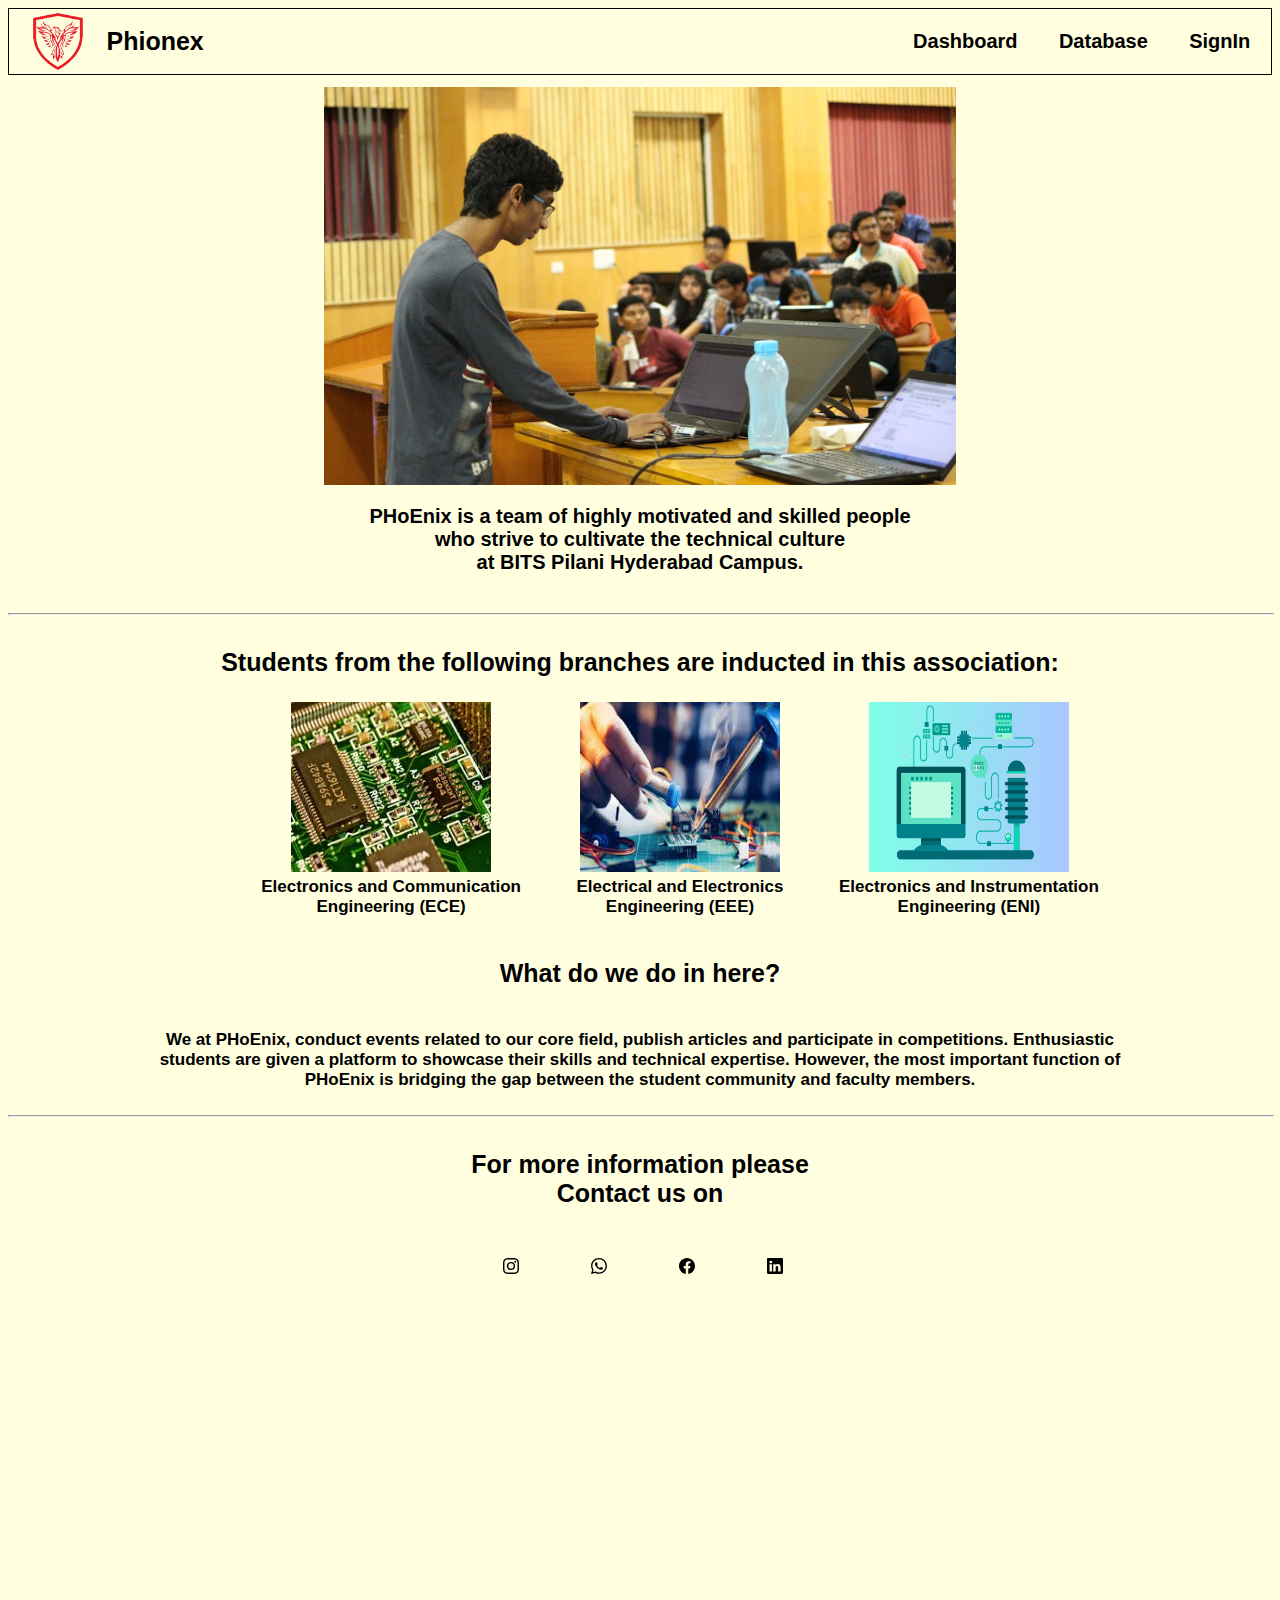
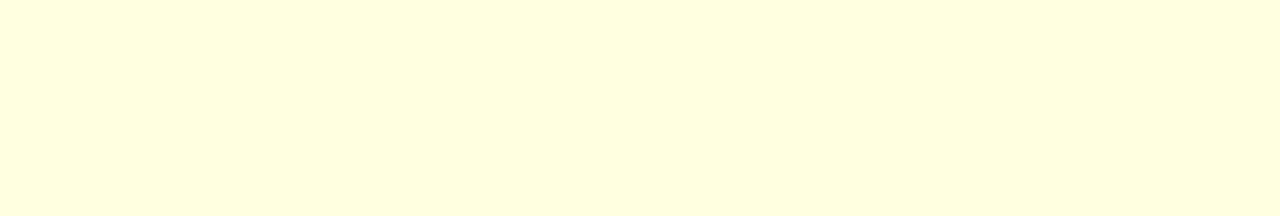
==== index.html @ c50eb893 "add changes" ====
<!DOCTYPE html>
<html lang="en">

<head>
    <meta charset="UTF-8">
    <meta http-equiv="X-UA-Compatible" content="IE=edge">
    <meta name="viewport" content="width=device-width, initial-scale=1.0">
    <title>Phonix_webpage</title>
    <link rel="stylesheet" href="phioneswebpagecss.css">
</head>

<body>
    <div class="masterbox">
        <div class="box-1">
            <nav class="navigationbar">
                <label class="logolabel"><img class="logo" src="logo.5ab6749d.png" alt="logo">Phionex</label>

                <ul class="navelements">


                    <li><a class="navelelement-1" target="_self" href="phonixwebpage.html">Dashboard</a></li>


                    <li><a class="navelelement-1" target="_self" href="database.html">Database</a></li>


                    <li><a class="navelelement-1" target="_self" href="phionexsigninpage.html">SignIn</a></li>


                </ul>
            </nav>
        </div>

        <div class="box-2">

            <img class="mainimg" src="IMG_4727.JPG" alt="img-1">
            <p class="paracontent">
                PHoEnix is a team of highly motivated and skilled people<br>who strive to cultivate the technical
                culture<br>
                at BITS Pilani Hyderabad Campus.</p>

        </div>
        <hr>
        <div class="box-3">
            <article>
                <p class="paracontent-1">Students from the following branches are inducted in this association:</p>
                <ul class="branches">
                    <div class="branchboxes"><img class="branchboxesimg" src="images.jpg">
                        <li>Electronics and Communication<br>Engineering (ECE) </li>
                    </div>
                    <div><img class="branchboxesimg" src="download.jpg">
                        <li>Electrical and Electronics<br>Engineering (EEE) </li>
                    </div>
                    <div><img class="branchboxesimg" src="Electronics-and-Instrumentation-Engineering.png">
                        <li>Electronics and Instrumentation<br>Engineering (ENI) </li>
                    </div>
                </ul>
            </article>
        </div>

        <div class="box-4">


            <p class="paracontent-1">What do we do in here?</p>
            <p class="paracontent-2"> We at PHoEnix, conduct events related to our core field, publish articles and
                participate in
                competitions. Enthusiastic students are given a platform to showcase their skills and technical
                expertise. However, the most important function of PHoEnix is bridging the gap between the student
                community and faculty members.</p>

        </div>
        <hr>
        <div class="box-5">
            <footer>
                <div>
                    <p class="paracontent-1">For more information please<br>Contact us on </p>
                    <nav>
                        <ul class="socialelements">
                            <a href="https://www.instagram.com/phoenixbphc/"><img class="socialelementssize"
                                    src="instagram.svg" alt="insta"></a>
                            <a href="#"><img class="socialelementssize" src="whatsapp.svg" alt="whatssap"></a>
                            <a
                                href="https://www.facebook.com/search/top?q=phoenix%20-%20bits%20pilani%20hyderabad%20campus"><img
                                    class="socialelementssize" src="facebook.svg" alt="facebook"></a>
                            <a href="#"><img class="socialelementssize" src="linkedin.svg" alt="linkedin"></a>

                        </ul>
                    </nav>
                </div>
            </footer>
        </div>
    </div>

</body>

</html>
---- phioneswebpagecss.css ----
body{
    background: lightyellow;
}

.masterbox{
    display: flex;
    flex-direction: column;
    height:200vh;
    width: 100%;
}
.box-1{
    display: flex;
    flex-direction:row;
    height: 65px;
    border: 1px solid black;
}
.navigationbar{
    width:100%;
    display: flex;
    flex-direction:row;
    align-items: center;
    justify-content: space-between;
}
.navelements{
    display: flex;
    justify-content:space-around;
    width:30%;
    height:65px;
    align-items: center;
    list-style: none;
}
.navelelement-1:hover{
    font-size: 23px;
}

a{
    text-decoration: none;
    color:rgb(0, 0, 0);
    font-size: 20px;
    font-family: sans-serif;
    font-weight: bold;
}
.logo{
    max-width: 150%;
    max-height: 150%;
}.logolabel{
    display: flex;
    align-items: center;
    height:65px;
    width:25%;
    color:rgb(0, 0, 0);
    font-size: 25px;
    font-family: sans-serif;
    font-weight: bold;
}
.mainimg{
    height: 75%;
    width: 50%;
}
.box-2{
    display: flex;
    align-items: center;
    justify-content: center;
    flex-direction: column;
}
.paracontent{
    color:rgb(0, 0, 0);
    font-size: 20px;
    font-family: sans-serif;
    font-weight: bold;
    text-align: center;
}
.paracontent-1{
    color:rgb(0, 0, 0);
    font-size: 25px;
    font-family: sans-serif;
    font-weight: bold;
    text-align: center;
}
hr{
    width:100%;
    color: black;
}
.box-3{
    display: flex;
    align-items: center;
    justify-content: center;
    flex-direction: column;
}
.branches{
    list-style: none;
    text-align: center;
    display: flex;
    justify-content:space-between;
    width:100%;
    color:rgb(0, 0, 0);
    font-size: 17px;
    font-family: sans-serif;
    font-weight: bold;
    text-align: center;

}
.branchboxes{
    display: flex;
    flex-direction: column;
    align-items: center;
    justify-content: space-between;
}
.branchboxesimg{
    width: 200px;
    height: 170px;
}
.paracontent-2{
    color:rgb(0, 0, 0);
    font-size: 17px;
    font-family: sans-serif;
    font-weight: bold;
    text-align: center;
    width:80%;
}
.box-4{
    display: flex;
    align-items: center;
    justify-content: center;
    flex-direction: column;
}
.box-5{
    display: flex;
    align-items: center;
    justify-content: center;
    flex-direction: column;
}
.socialelements{
    display:flex;
    justify-content: space-between;
    align-items: center;
    height:70px;
    width:320px;
    margin-right:35px;
}
.socialelementssize{
    max-width:150%;
    max-height:150%;
    margin: 20px 20px 20px 20px;
}
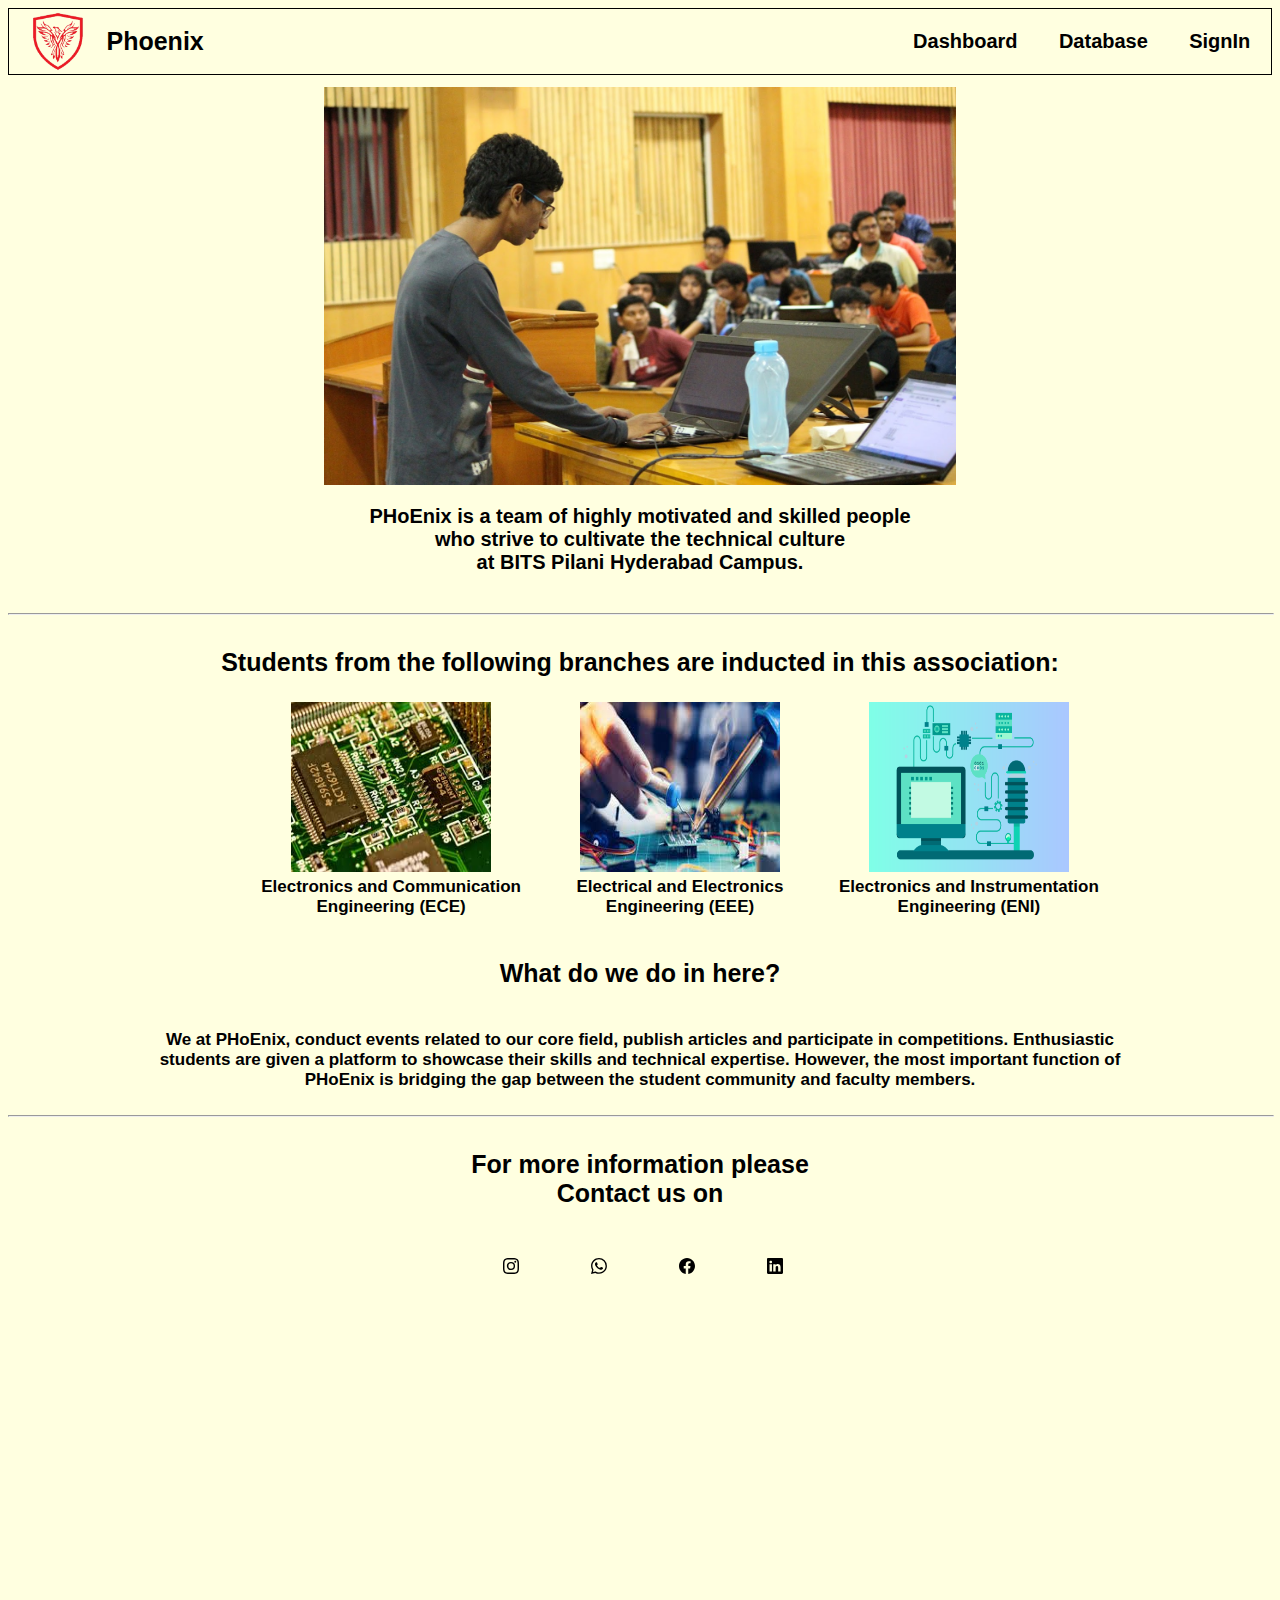
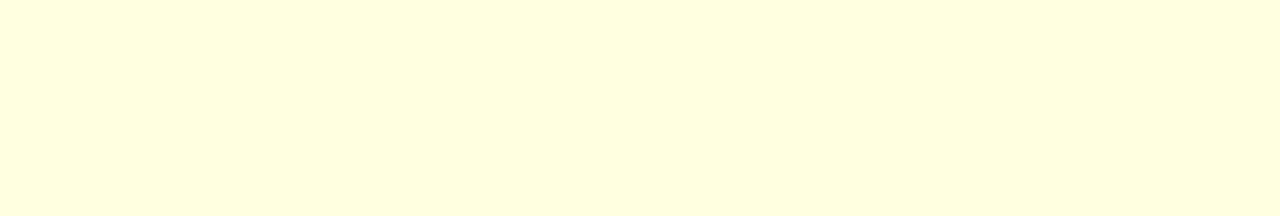
==== commit 34b6eb81: "add 1" ====
--- a/index.html
+++ b/index.html
@@ -13,12 +13,12 @@
     <div class="masterbox">
         <div class="box-1">
             <nav class="navigationbar">
-                <label class="logolabel"><img class="logo" src="logo.5ab6749d.png" alt="logo">Phionex</label>
+                <label class="logolabel"><img class="logo" src="logo.5ab6749d.png" alt="logo">Phoenix</label>
 
                 <ul class="navelements">
 
 
-                    <li><a class="navelelement-1" target="_self" href="phonixwebpage.html">Dashboard</a></li>
+                    <li><a class="navelelement-1" target="_self" href="index.html">Dashboard</a></li>
 
 
                     <li><a class="navelelement-1" target="_self" href="database.html">Database</a></li>
